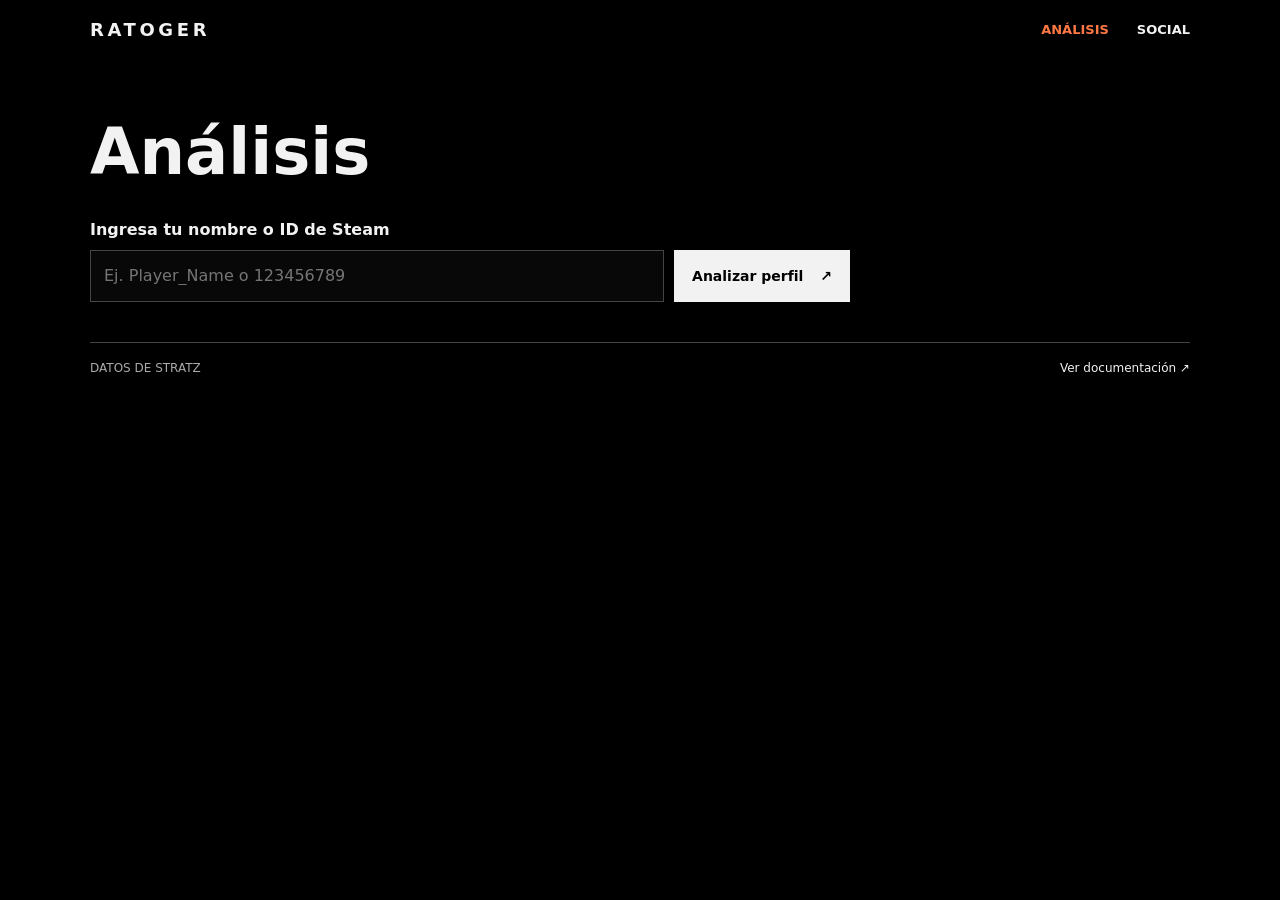
==== analisis/index.html @ 77c18219 "f" ====
<!doctype html>
<html lang="es">
  <head>
    <meta charset="UTF-8" />
    <meta name="viewport" content="width=device-width, initial-scale=1.0" />
    <title>Ratoger | Análisis</title>
    <link rel="stylesheet" href="../styles-minimal.css" />
    <script src="../app.js" defer></script>
  </head>
  <body>
    <div class="page-shell">
      <header class="site-header">
        <a class="brand" href="../index.html"  rel="noreferrer" aria-label="Ratoger web">
          <span class="brand-text">RATOGER</span>
        </a>
        <nav class="top-nav" aria-label="Navegación principal">
          <a class="nav-button active" href="./index.html">Análisis</a>
          <a class="nav-button" href="../social/index.html">Social</a>
        </nav>
      </header>

      <main>
        <section class="intro" aria-labelledby="page-title">
          <h1 id="page-title">Análisis</h1>
          <form id="player-form" class="lookup-form" novalidate>
            <label for="account-id">Ingresa tu nombre o ID de Steam</label>
            <div class="input-row">
              <input id="account-id" name="playerQuery" type="text" autocomplete="off" placeholder="Ej. Player_Name o 123456789" required aria-describedby="input-help form-message" />
              <button type="submit" id="submit-button">
                <span>Analizar perfil</span>
                <span class="button-arrow" aria-hidden="true">&#8599;</span>
              </button>
            </div>
          </form>
        </section>

        <section id="results" class="results" hidden aria-labelledby="results-title">
          <div class="profile-bar">
            <div class="profile-identity">
              <img id="player-avatar" class="avatar" alt="" hidden />
              <div class="avatar-fallback" id="avatar-fallback" aria-hidden="true">?</div>
              <div>
                <p class="eyebrow eyebrow-small">Perfil analizado</p>
                <h2 id="player-name">Jugador de Dota 2</h2>
              </div>
            </div>
            <div class="profile-stats">
              <div><span class="stat-label">Muestra</span><strong id="matches-count">0</strong><span>partidas</span></div>
              <div><span class="stat-label">Actualizado</span><strong id="updated-time">Ahora</strong></div>
            </div>
          </div>

          <div class="results-heading">
            <div>
              <p class="eyebrow eyebrow-small">Selecciones principales</p>
              <h2 id="results-title">Tus cinco héroes más jugados</h2>
            </div>
            <p class="results-method">Ordenado por apariciones<br />en la muestra reciente</p>
          </div>

          <div id="hero-list" class="hero-list"></div>
          <p class="data-note"><span aria-hidden="true">i</span> El porcentaje de victoria es descriptivo: una muestra de 20 partidas puede cambiar rápidamente.</p>
        </section>

        <section id="empty-state" class="empty-state" hidden aria-live="polite">
          <span class="empty-icon" aria-hidden="true">—</span>
          <h2>No hay partidas para mostrar</h2>
          <p>OpenDota todavía no tiene partidas recientes procesadas para este perfil.</p>
        </section>
      </main>

      <footer class="site-footer">
        <span>DATOS DE STRATZ</span>
        <a href="https://stratz.com/api" target="_blank" rel="noreferrer">Ver documentación <span aria-hidden="true">&#8599;</span></a>
      </footer>
    </div>
  </body>
</html>
---- styles-minimal.css ----
:root {
  color-scheme: dark;
  --text: #f2f2f2;
  --muted: #aaa;
  --line: #444;
  --accent: #ff7844;
}

* { box-sizing: border-box; }
[hidden] { display: none !important; }

body {
  margin: 0;
  background: #000;
  color: var(--text);
  font: 16px/1.5 system-ui, sans-serif;
}

a { color: inherit; }
a:focus-visible, button:focus-visible, input:focus-visible { outline: 2px solid var(--accent); outline-offset: 4px; }
.page-shell { width: min(100% - 40px, 1100px); margin: 0 auto; }
.site-header { display: flex; align-items: center; justify-content: space-between; gap: 24px; padding: 16px 0; }
.brand { color: var(--text); text-decoration: none; }
.brand-text { font-size: 18px; font-weight: 800; letter-spacing: .2em; }
.top-nav { display: flex; gap: 28px; }
.nav-button {
  min-width: 0;
  padding: 0;
  border: 0;
  background: none;
  box-shadow: none;
  color: var(--text);
  font-size: 13px;
  font-weight: 700;
  text-decoration: none;
  text-transform: uppercase;
  transition: color .15s ease;
}
.nav-button:hover, .nav-button.active { color: var(--accent); }

.landing-page { min-height: 100vh; }
.landing-page .page-shell { width: min(100% - 40px, 1100px); }
.front-hero { padding-top: 8px; }
.hero-art { display: flex; justify-content: center; }
.hero-art-image { display: block; width: min(100%, 500px); height: auto; }

.intro { max-width: 760px; padding: 60px 0 40px; }
h1, h2, p { margin-top: 0; }
h1 { margin-bottom: 24px; font-size: clamp(36px, 6vw, 64px); line-height: 1.05; }
.lookup-form { margin-top: 32px; }
.lookup-form label { display: block; margin-bottom: 8px; font-weight: 700; }
.input-row { display: flex; gap: 10px; }
input { min-width: 0; flex: 1; padding: 13px; border: 1px solid var(--line); background: #080808; color: var(--text); font: inherit; }
button { padding: 12px 18px; border: 0; background: var(--text); color: #000; cursor: pointer; font: 700 14px system-ui, sans-serif; }
button:hover { background: var(--accent); }
button:disabled { cursor: wait; opacity: .65; }
.button-arrow { margin-left: 12px; }
.form-message { min-height: 1em; margin: 10px 0 0; color: #ff9878; }
.field-help, .data-note { color: var(--muted); font-size: 12px; }

.status-panel { display: flex; align-items: center; gap: 14px; margin: 0 0 32px; }
.status-panel p { margin: 0; color: var(--muted); }
.loader { width: 20px; height: 20px; border: 2px solid var(--line); border-right-color: var(--accent); border-radius: 50%; animation: spin .8s linear infinite; }
@keyframes spin { to { transform: rotate(360deg); } }

.results { padding: 20px 0 56px; }
.profile-bar, .profile-identity, .profile-stats, .results-heading { display: flex; align-items: center; justify-content: space-between; gap: 18px; }
.profile-bar { padding: 16px 0; border-top: 1px solid var(--line); border-bottom: 1px solid var(--line); }
.profile-identity { justify-content: flex-start; }
.avatar, .avatar-fallback { width: 48px; height: 48px; object-fit: cover; }
.avatar-fallback { display: grid; place-items: center; background: #222; font-size: 20px; font-weight: 700; }
.eyebrow, .stat-label { margin-bottom: 4px; color: var(--muted); font-size: 11px; text-transform: uppercase; }
.profile-identity h2, .results-heading h2 { margin: 0; }
.profile-stats { flex-wrap: wrap; }
.profile-stats div { display: flex; align-items: baseline; gap: 6px; }
.profile-stats strong { font-size: 18px; }
.profile-stats span:not(.stat-label) { color: var(--muted); font-size: 12px; }
.results-heading { align-items: end; padding: 36px 0 18px; }
.results-method { margin: 0; color: var(--muted); font-size: 12px; text-align: right; }
.hero-list { border-top: 1px solid var(--line); }
.hero-row { display: grid; grid-template-columns: 36px minmax(180px, 1fr) 110px 110px minmax(100px, .8fr) 65px; align-items: center; gap: 14px; min-height: 76px; border-bottom: 1px solid var(--line); }
.hero-rank, .hero-games, .hero-wins { color: var(--muted); }
.hero-info { display: flex; align-items: center; gap: 10px; min-width: 0; }
.hero-image { width: 68px; height: 44px; object-fit: cover; }
.hero-name { overflow: hidden; font-weight: 700; text-overflow: ellipsis; white-space: nowrap; }
.hero-games strong, .hero-wins strong { color: var(--text); }
.meter { height: 6px; overflow: hidden; background: #333; }
.meter-fill { height: 100%; background: var(--accent); }
.win-rate { text-align: right; }
.win-rate.good { color: #9de28c; }
.data-note { margin-top: 16px; }
.empty-state { padding: 36px 0; text-align: center; }
.empty-state p { color: var(--muted); }
.site-footer { display: flex; justify-content: space-between; gap: 16px; padding: 16px 0; border-top: 1px solid var(--line); color: var(--muted); font-size: 12px; }
.site-footer a { color: var(--text); text-decoration: none; }
.site-footer a:hover { color: var(--accent); }

@media (max-width: 640px) {
  .page-shell, .landing-page .page-shell { width: min(100% - 28px, 1100px); }
  .site-header { gap: 16px; }
  .top-nav { gap: 16px; }
  .nav-button { font-size: 11px; }
  .intro { padding: 44px 0 32px; }
  .input-row { flex-direction: column; }
  button { min-height: 46px; }
  .profile-bar, .results-heading { align-items: flex-start; flex-direction: column; }
  .profile-stats { justify-content: flex-start; gap: 12px; }
  .results-method { text-align: left; }
  .hero-row { grid-template-columns: 28px minmax(0, 1fr) 76px; gap: 8px 12px; padding: 12px 0; }
  .hero-rank { grid-row: 1 / 3; }
  .hero-info { grid-column: 2; grid-row: 1 / 3; }
  .hero-image { width: 58px; height: 40px; }
  .hero-games, .hero-wins { grid-column: 3; text-align: right; font-size: 12px; }
  .meter { grid-column: 1 / 3; }
  .win-rate { grid-column: 3; }
}
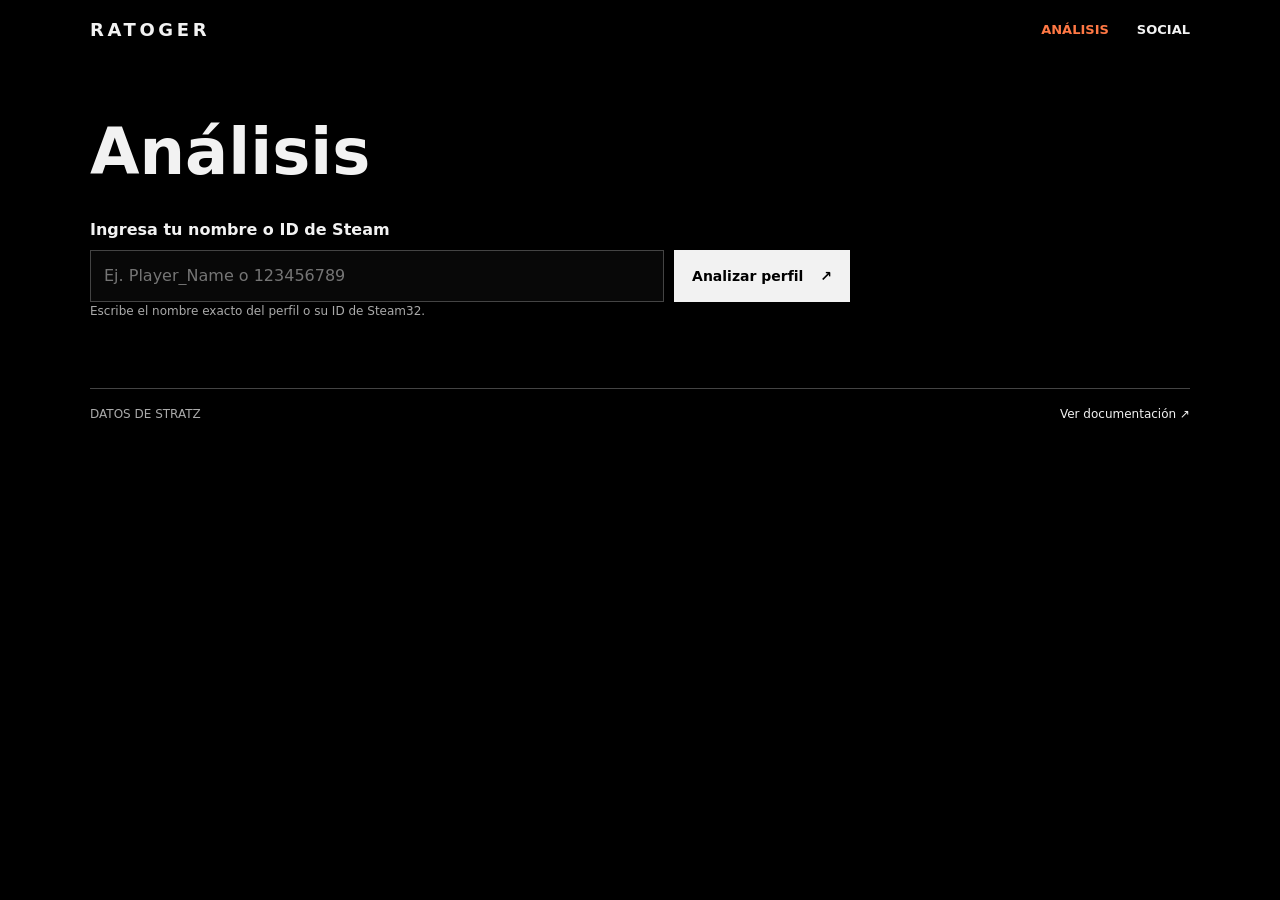
==== commit cddbd1e9: "fix" ====
--- a/analisis/index.html
+++ b/analisis/index.html
@@ -31,7 +31,17 @@
                 <span class="button-arrow" aria-hidden="true">&#8599;</span>
               </button>
             </div>
+            <p id="input-help" class="field-help">Escribe el nombre exacto del perfil o su ID de Steam32.</p>
+            <p id="form-message" class="form-message" role="alert" aria-live="polite"></p>
           </form>
+        </section>
+
+        <section id="status-panel" class="status-panel" hidden aria-live="polite">
+          <span class="loader" aria-hidden="true"></span>
+          <div>
+            <strong id="status-title">Buscando jugador</strong>
+            <p id="status-detail">Consultando el perfil.</p>
+          </div>
         </section>
 
         <section id="results" class="results" hidden aria-labelledby="results-title">
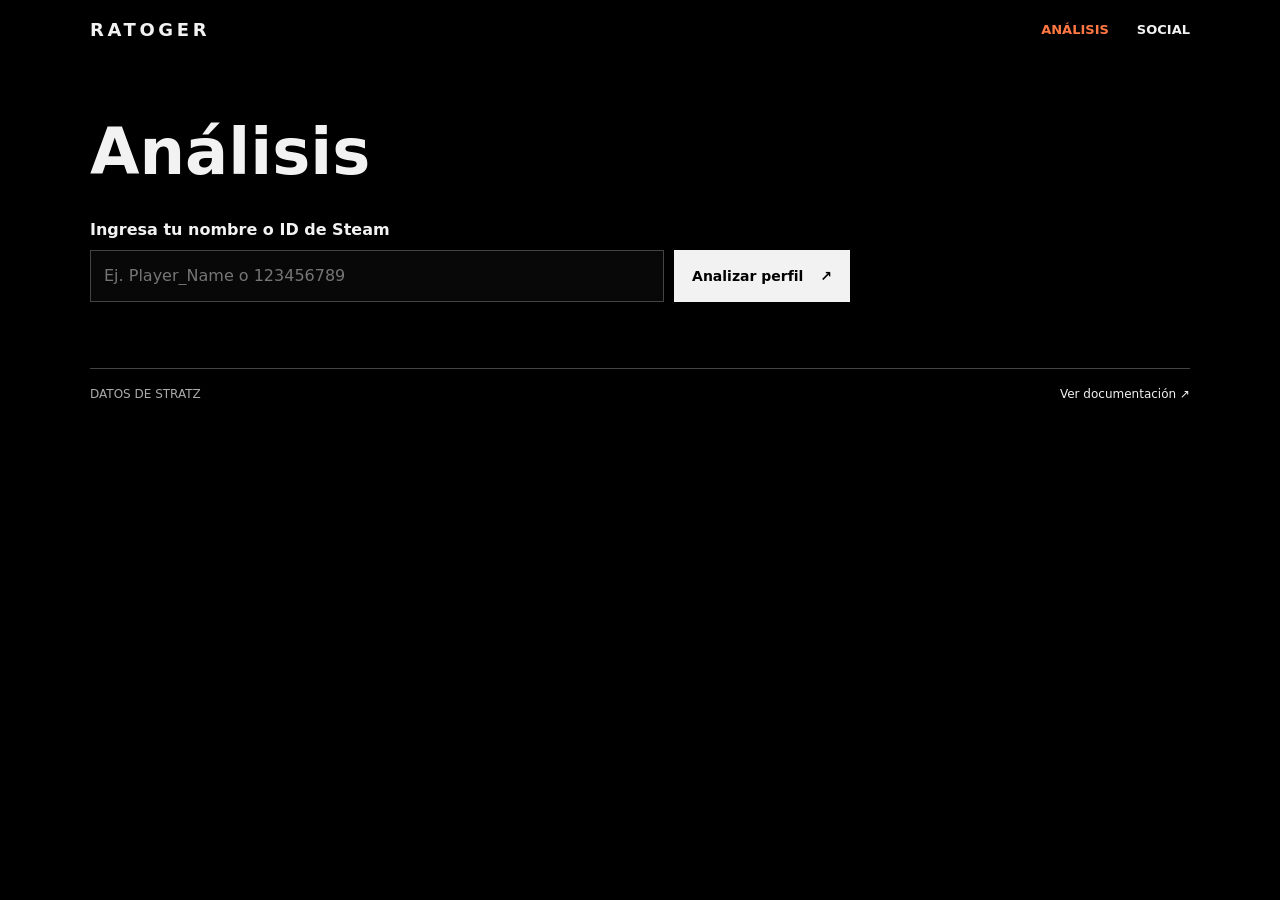
==== commit 1cfe9307: "cambio" ====
--- a/analisis/index.html
+++ b/analisis/index.html
@@ -31,7 +31,6 @@
                 <span class="button-arrow" aria-hidden="true">&#8599;</span>
               </button>
             </div>
-            <p id="input-help" class="field-help">Escribe el nombre exacto del perfil o su ID de Steam32.</p>
             <p id="form-message" class="form-message" role="alert" aria-live="polite"></p>
           </form>
         </section>
@@ -62,20 +61,18 @@
 
           <div class="results-heading">
             <div>
-              <p class="eyebrow eyebrow-small">Selecciones principales</p>
-              <h2 id="results-title">Tus cinco héroes más jugados</h2>
+              <p class="eyebrow eyebrow-small">Partidas recientes</p>
+              <h2 id="results-title">Resultados de las últimas partidas</h2>
             </div>
-            <p class="results-method">Ordenado por apariciones<br />en la muestra reciente</p>
           </div>
 
-          <div id="hero-list" class="hero-list"></div>
-          <p class="data-note"><span aria-hidden="true">i</span> El porcentaje de victoria es descriptivo: una muestra de 20 partidas puede cambiar rápidamente.</p>
+          <div id="match-list" class="match-list" aria-live="polite"></div>
         </section>
 
         <section id="empty-state" class="empty-state" hidden aria-live="polite">
           <span class="empty-icon" aria-hidden="true">—</span>
           <h2>No hay partidas para mostrar</h2>
-          <p>OpenDota todavía no tiene partidas recientes procesadas para este perfil.</p>
+          <p>No hay partidas recientes procesadas para este perfil.</p>
         </section>
       </main>
 
--- a/styles-minimal.css
+++ b/styles-minimal.css
@@ -56,7 +56,7 @@
 button:disabled { cursor: wait; opacity: .65; }
 .button-arrow { margin-left: 12px; }
 .form-message { min-height: 1em; margin: 10px 0 0; color: #ff9878; }
-.field-help, .data-note { color: var(--muted); font-size: 12px; }
+.field-help { color: var(--muted); font-size: 12px; }
 
 .status-panel { display: flex; align-items: center; gap: 14px; margin: 0 0 32px; }
 .status-panel p { margin: 0; color: var(--muted); }
@@ -76,19 +76,12 @@
 .profile-stats strong { font-size: 18px; }
 .profile-stats span:not(.stat-label) { color: var(--muted); font-size: 12px; }
 .results-heading { align-items: end; padding: 36px 0 18px; }
-.results-method { margin: 0; color: var(--muted); font-size: 12px; text-align: right; }
-.hero-list { border-top: 1px solid var(--line); }
-.hero-row { display: grid; grid-template-columns: 36px minmax(180px, 1fr) 110px 110px minmax(100px, .8fr) 65px; align-items: center; gap: 14px; min-height: 76px; border-bottom: 1px solid var(--line); }
-.hero-rank, .hero-games, .hero-wins { color: var(--muted); }
-.hero-info { display: flex; align-items: center; gap: 10px; min-width: 0; }
-.hero-image { width: 68px; height: 44px; object-fit: cover; }
-.hero-name { overflow: hidden; font-weight: 700; text-overflow: ellipsis; white-space: nowrap; }
-.hero-games strong, .hero-wins strong { color: var(--text); }
-.meter { height: 6px; overflow: hidden; background: #333; }
-.meter-fill { height: 100%; background: var(--accent); }
-.win-rate { text-align: right; }
-.win-rate.good { color: #9de28c; }
-.data-note { margin-top: 16px; }
+.match-list { border-top: 1px solid var(--line); }
+.match-row { display: flex; align-items: center; gap: 18px; min-height: 64px; border-bottom: 1px solid var(--line); }
+.match-index { color: var(--muted); font-variant-numeric: tabular-nums; }
+.match-result.win { color: #9de28c; }
+.match-result.loss { color: #ff9878; }
+.match-result.unknown { color: var(--muted); }
 .empty-state { padding: 36px 0; text-align: center; }
 .empty-state p { color: var(--muted); }
 .site-footer { display: flex; justify-content: space-between; gap: 16px; padding: 16px 0; border-top: 1px solid var(--line); color: var(--muted); font-size: 12px; }
@@ -105,12 +98,4 @@
   button { min-height: 46px; }
   .profile-bar, .results-heading { align-items: flex-start; flex-direction: column; }
   .profile-stats { justify-content: flex-start; gap: 12px; }
-  .results-method { text-align: left; }
-  .hero-row { grid-template-columns: 28px minmax(0, 1fr) 76px; gap: 8px 12px; padding: 12px 0; }
-  .hero-rank { grid-row: 1 / 3; }
-  .hero-info { grid-column: 2; grid-row: 1 / 3; }
-  .hero-image { width: 58px; height: 40px; }
-  .hero-games, .hero-wins { grid-column: 3; text-align: right; font-size: 12px; }
-  .meter { grid-column: 1 / 3; }
-  .win-rate { grid-column: 3; }
 }
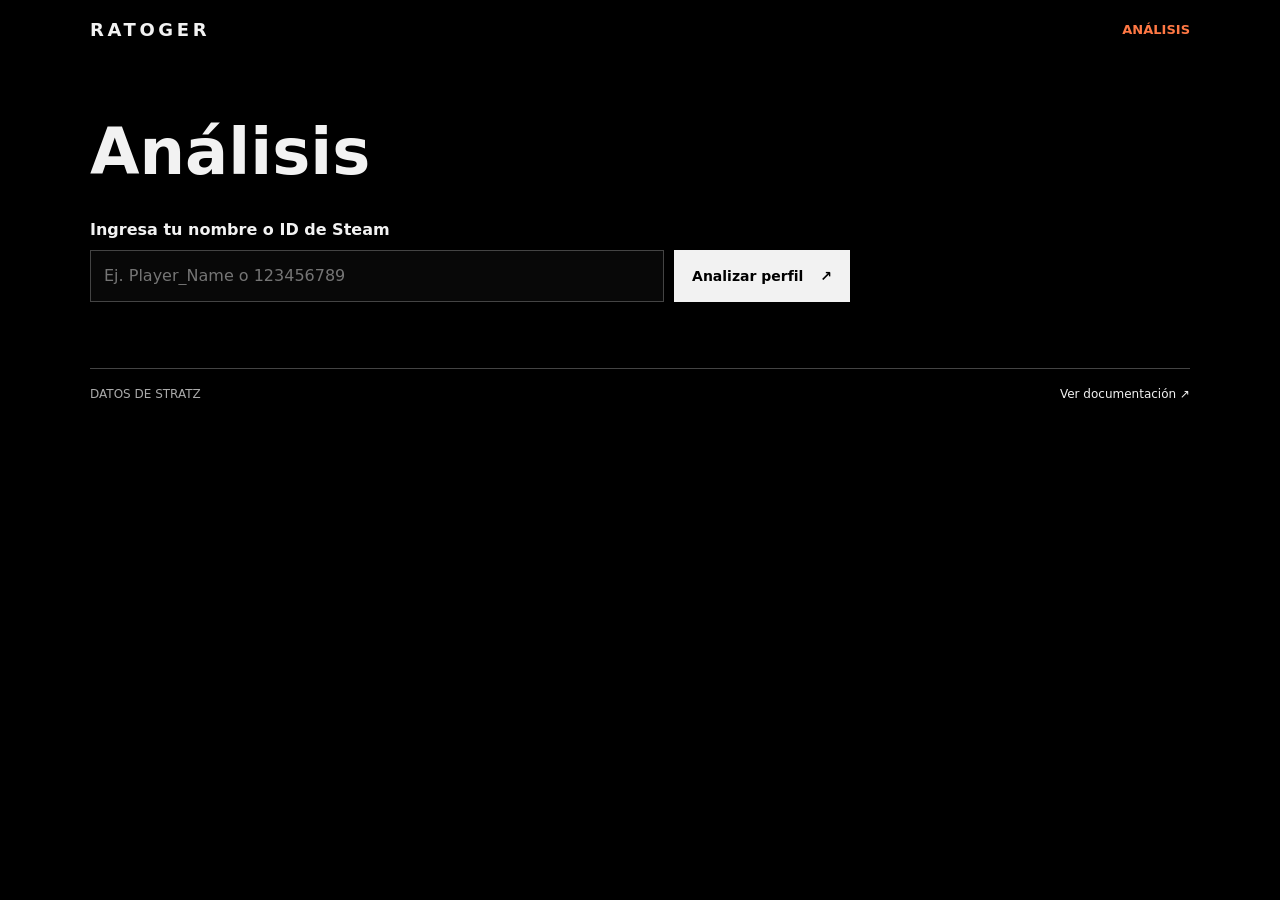
==== commit 1a06ebe6: "cambio" ====
--- a/analisis/index.html
+++ b/analisis/index.html
@@ -10,12 +10,9 @@
   <body>
     <div class="page-shell">
       <header class="site-header">
-        <a class="brand" href="../index.html"  rel="noreferrer" aria-label="Ratoger web">
-          <span class="brand-text">RATOGER</span>
-        </a>
+        <a class="brand brand-text" href="../index.html" rel="noreferrer" aria-label="Ratoger web">RATOGER</a>
         <nav class="top-nav" aria-label="Navegación principal">
           <a class="nav-button active" href="./index.html">Análisis</a>
-          <a class="nav-button" href="../social/index.html">Social</a>
         </nav>
       </header>
 
@@ -25,7 +22,7 @@
           <form id="player-form" class="lookup-form" novalidate>
             <label for="account-id">Ingresa tu nombre o ID de Steam</label>
             <div class="input-row">
-              <input id="account-id" name="playerQuery" type="text" autocomplete="off" placeholder="Ej. Player_Name o 123456789" required aria-describedby="input-help form-message" />
+              <input id="account-id" name="playerQuery" type="text" autocomplete="off" placeholder="Ej. Player_Name o 123456789" required aria-describedby="form-message" />
               <button type="submit" id="submit-button">
                 <span>Analizar perfil</span>
                 <span class="button-arrow" aria-hidden="true">&#8599;</span>
@@ -49,7 +46,7 @@
               <img id="player-avatar" class="avatar" alt="" hidden />
               <div class="avatar-fallback" id="avatar-fallback" aria-hidden="true">?</div>
               <div>
-                <p class="eyebrow eyebrow-small">Perfil analizado</p>
+                <p class="eyebrow">Perfil analizado</p>
                 <h2 id="player-name">Jugador de Dota 2</h2>
               </div>
             </div>
@@ -61,12 +58,25 @@
 
           <div class="results-heading">
             <div>
-              <p class="eyebrow eyebrow-small">Partidas recientes</p>
-              <h2 id="results-title">Resultados de las últimas partidas</h2>
+              <p class="eyebrow">Partidas recientes</p>
+              <h2 id="results-title">Últimas partidas</h2>
             </div>
           </div>
 
-          <div id="match-list" class="match-list" aria-live="polite"></div>
+          <div class="match-table-wrap" role="region" aria-label="Tabla de últimas partidas" tabindex="0">
+            <table class="match-table">
+              <thead>
+                <tr>
+                  <th scope="col">Héroe</th>
+                  <th scope="col">Resultado</th>
+                  <th scope="col">K/D/A</th>
+                  <th scope="col">Duración</th>
+                  <th scope="col">Detalles</th>
+                </tr>
+              </thead>
+              <tbody id="match-list" aria-live="polite"></tbody>
+            </table>
+          </div>
         </section>
 
         <section id="empty-state" class="empty-state" hidden aria-live="polite">
--- a/styles-minimal.css
+++ b/styles-minimal.css
@@ -39,10 +39,12 @@
 .nav-button:hover, .nav-button.active { color: var(--accent); }
 
 .landing-page { min-height: 100vh; }
-.landing-page .page-shell { width: min(100% - 40px, 1100px); }
-.front-hero { padding-top: 8px; }
-.hero-art { display: flex; justify-content: center; }
+.front-hero { display: flex; justify-content: center; padding-top: 8px; }
 .hero-art-image { display: block; width: min(100%, 500px); height: auto; }
+.community-intro { max-width: 760px; margin: 0 auto; padding: 32px 0 56px; }
+.community-intro h1 { margin-bottom: 20px; font-size: clamp(28px, 5vw, 42px); line-height: 1.15; }
+.community-intro p { margin-bottom: 16px; }
+.community-intro ul { display: grid; gap: 8px; margin: 20px 0; padding: 0; list-style: none; }
 
 .intro { max-width: 760px; padding: 60px 0 40px; }
 h1, h2, p { margin-top: 0; }
@@ -56,7 +58,6 @@
 button:disabled { cursor: wait; opacity: .65; }
 .button-arrow { margin-left: 12px; }
 .form-message { min-height: 1em; margin: 10px 0 0; color: #ff9878; }
-.field-help { color: var(--muted); font-size: 12px; }
 
 .status-panel { display: flex; align-items: center; gap: 14px; margin: 0 0 32px; }
 .status-panel p { margin: 0; color: var(--muted); }
@@ -76,12 +77,25 @@
 .profile-stats strong { font-size: 18px; }
 .profile-stats span:not(.stat-label) { color: var(--muted); font-size: 12px; }
 .results-heading { align-items: end; padding: 36px 0 18px; }
-.match-list { border-top: 1px solid var(--line); }
-.match-row { display: flex; align-items: center; gap: 18px; min-height: 64px; border-bottom: 1px solid var(--line); }
-.match-index { color: var(--muted); font-variant-numeric: tabular-nums; }
+.match-table-wrap { overflow-x: auto; border-top: 1px solid var(--line); }
+.match-table { width: 100%; min-width: 620px; border-collapse: collapse; text-align: left; }
+.match-table th, .match-table td { padding: 14px; border-bottom: 1px solid var(--line); }
+.match-table th { color: var(--muted); font-size: 11px; text-transform: uppercase; }
+.match-table thead th:last-child, .match-table tbody tr:not(.match-details-row) td:last-child { position: sticky; right: 0; border-left: 1px solid var(--line); background: #000; z-index: 1; }
+.match-table thead th:last-child { z-index: 2; }
+.match-hero { font-weight: 700; white-space: nowrap; }
+.match-hero-icon { width: 42px; height: 30px; margin-right: 10px; object-fit: cover; vertical-align: middle; }
 .match-result.win { color: #9de28c; }
 .match-result.loss { color: #ff9878; }
 .match-result.unknown { color: var(--muted); }
+.details-toggle { display: grid; width: 32px; height: 32px; min-height: 0; place-items: center; padding: 0; background: none; color: var(--accent); font-size: 22px; line-height: 1; }
+.details-toggle:hover { background: none; color: var(--text); }
+.match-details-row td { background: #101010; }
+.match-details-heading { margin: 0 0 14px; font-size: 14px; }
+.match-details-status { margin: 0 0 10px; color: var(--muted); font-size: 12px; }
+.match-details-list { display: grid; grid-template-columns: repeat(3, minmax(0, 1fr)); gap: 14px 24px; margin: 0; }
+.match-details-list dt { color: var(--muted); font-size: 11px; text-transform: uppercase; }
+.match-details-list dd { margin: 2px 0 0; font-weight: 700; }
 .empty-state { padding: 36px 0; text-align: center; }
 .empty-state p { color: var(--muted); }
 .site-footer { display: flex; justify-content: space-between; gap: 16px; padding: 16px 0; border-top: 1px solid var(--line); color: var(--muted); font-size: 12px; }
@@ -89,13 +103,15 @@
 .site-footer a:hover { color: var(--accent); }
 
 @media (max-width: 640px) {
-  .page-shell, .landing-page .page-shell { width: min(100% - 28px, 1100px); }
+  .page-shell { width: min(100% - 28px, 1100px); }
   .site-header { gap: 16px; }
   .top-nav { gap: 16px; }
   .nav-button { font-size: 11px; }
+  .community-intro { padding: 28px 0 40px; }
   .intro { padding: 44px 0 32px; }
   .input-row { flex-direction: column; }
   button { min-height: 46px; }
   .profile-bar, .results-heading { align-items: flex-start; flex-direction: column; }
   .profile-stats { justify-content: flex-start; gap: 12px; }
+  .match-details-list { grid-template-columns: repeat(2, minmax(0, 1fr)); gap: 12px; }
 }
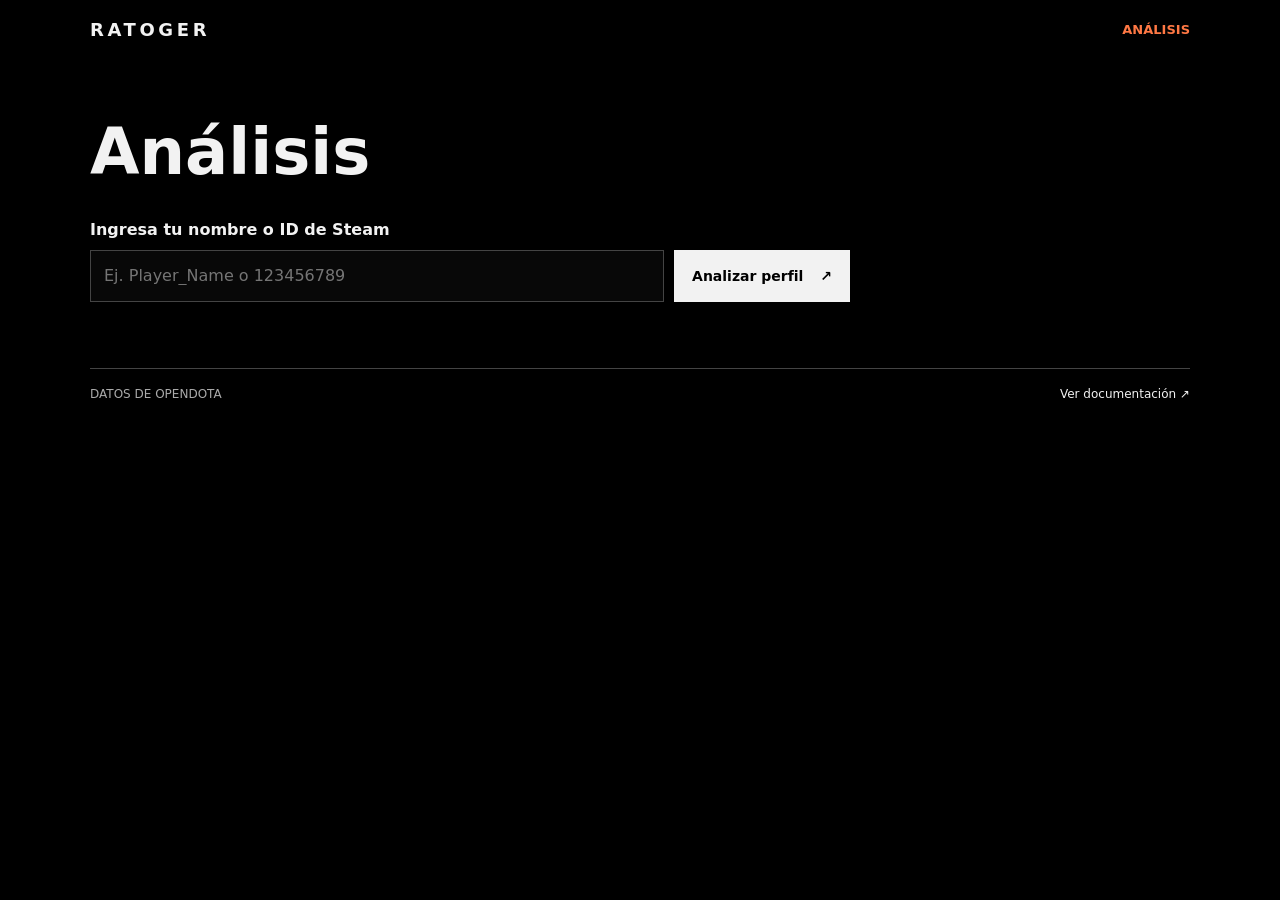
==== commit 063c9520: "Add files via upload" ====
--- a/analisis/index.html
+++ b/analisis/index.html
@@ -87,8 +87,8 @@
       </main>
 
       <footer class="site-footer">
-        <span>DATOS DE STRATZ</span>
-        <a href="https://stratz.com/api" target="_blank" rel="noreferrer">Ver documentación <span aria-hidden="true">&#8599;</span></a>
+        <span>DATOS DE OPENDOTA</span>
+        <a href="https://docs.opendota.com" target="_blank" rel="noreferrer">Ver documentación <span aria-hidden="true">&#8599;</span></a>
       </footer>
     </div>
   </body>
--- a/styles-minimal.css
+++ b/styles-minimal.css
@@ -38,13 +38,53 @@
 }
 .nav-button:hover, .nav-button.active { color: var(--accent); }
 
-.landing-page { min-height: 100vh; }
-.front-hero { display: flex; justify-content: center; padding-top: 8px; }
-.hero-art-image { display: block; width: min(100%, 500px); height: auto; }
-.community-intro { max-width: 760px; margin: 0 auto; padding: 32px 0 56px; }
-.community-intro h1 { margin-bottom: 20px; font-size: clamp(28px, 5vw, 42px); line-height: 1.15; }
-.community-intro p { margin-bottom: 16px; }
-.community-intro ul { display: grid; gap: 8px; margin: 20px 0; padding: 0; list-style: none; }
+.landing-page { position: relative; isolation: isolate; min-height: 100vh; background: #000; }
+.landing-page::before, .landing-page::after { position: fixed; inset: 0; pointer-events: none; content: ""; }
+.landing-page::before {
+  z-index: -2;
+  inset: -18px;
+  background: url("./assets/Clan_Ratoger.jpeg") center / cover no-repeat;
+  filter: blur(14px) brightness(.4);
+  transform: scale(1.04);
+}
+.landing-page::after { z-index: -1; background: rgba(0, 0, 0, .48); }
+.landing-page .page-shell { position: relative; z-index: 1; width: min(100% - 40px, 900px); }
+.members-access {
+  position: fixed;
+  z-index: 5;
+  top: 18px;
+  right: max(20px, calc((100vw - 900px) / 2));
+  padding: 10px 16px;
+  border: 1px solid var(--accent);
+  background: rgba(0, 0, 0, .78);
+  color: var(--text);
+  font-size: 13px;
+  font-weight: 700;
+  text-decoration: none;
+  transition: background-color .15s ease;
+}
+.members-access:hover { background: rgba(255, 120, 68, .3); }
+.landing-hero, .welcome-section, .join-community {
+  display: flex;
+  min-height: 100vh;
+  min-height: 100svh;
+  flex-direction: column;
+  justify-content: center;
+  padding: 48px 0;
+  scroll-snap-align: start;
+}
+.landing-hero { align-items: center; justify-content: center; }
+.hero-art-image { display: block; width: min(100%, 640px); max-height: 78svh; object-fit: contain; }
+.welcome-section { padding-top: clamp(120px, 18vh, 190px); }
+.landing-title { margin-bottom: 24px; font-size: clamp(32px, 5vw, 44px); line-height: 1.1; }
+.welcome-section p, .join-community p { margin-bottom: 16px; }
+.welcome-section ul { display: grid; gap: 8px; margin: 20px 0; padding-left: 24px; list-style: disc; }
+.join-community ol { display: grid; gap: 8px; margin: 16px 0; padding-left: 24px; }
+.join-options { display: grid; grid-template-columns: repeat(2, minmax(0, 1fr)); gap: 12px; margin-top: 20px; }
+.join-option { display: grid; align-content: center; gap: 4px; min-height: 76px; padding: 16px; border: 1px solid var(--accent); background: rgba(255, 120, 68, .12); color: var(--text); text-decoration: none; transition: background-color .15s ease; }
+.join-option:hover { background: rgba(255, 120, 68, .3); }
+.join-option strong { color: var(--accent); }
+.join-option span { color: var(--muted); font-size: 14px; }
 
 .intro { max-width: 760px; padding: 60px 0 40px; }
 h1, h2, p { margin-top: 0; }
@@ -104,10 +144,17 @@
 
 @media (max-width: 640px) {
   .page-shell { width: min(100% - 28px, 1100px); }
+  .members-access { top: 12px; right: 14px; padding: 8px 12px; font-size: 12px; }
   .site-header { gap: 16px; }
   .top-nav { gap: 16px; }
   .nav-button { font-size: 11px; }
-  .community-intro { padding: 28px 0 40px; }
+  .landing-page .page-shell { width: min(100% - 28px, 900px); }
+  .landing-hero, .welcome-section, .join-community { padding: 48px 0; }
+  .landing-hero { padding: 0; }
+  .welcome-section { padding-top: 120px; }
+  .join-options { gap: 8px; }
+  .join-option { padding: 12px 10px; text-align: center; }
+  .join-option span { font-size: 12px; }
   .intro { padding: 44px 0 32px; }
   .input-row { flex-direction: column; }
   button { min-height: 46px; }
